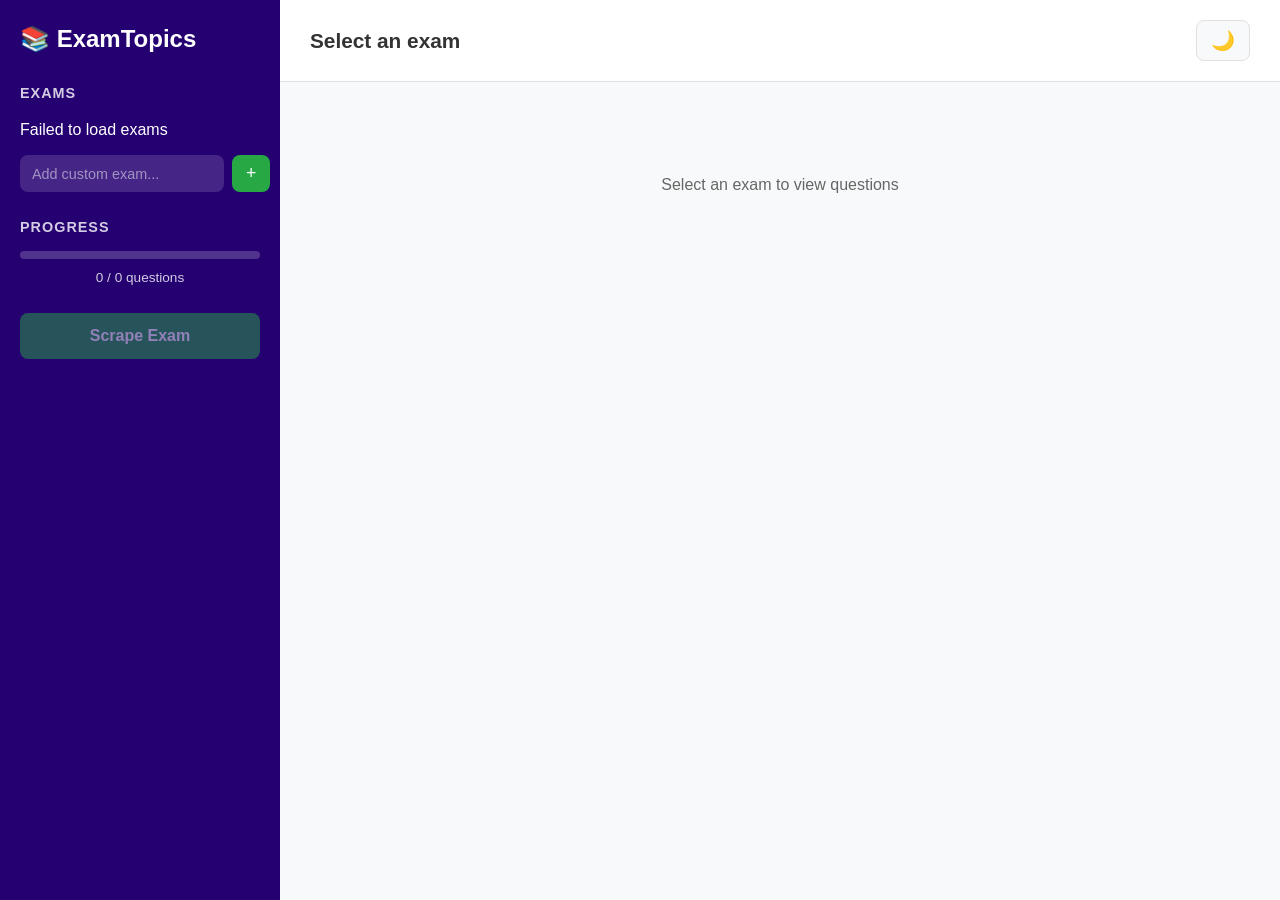
==== static/index.html @ 46f405cf "fixed frontend and added docker compose and actions" ====
<!DOCTYPE html>
<html lang="en">
<head>
    <meta charset="UTF-8">
    <meta name="viewport" content="width=device-width, initial-scale=1.0">
    <title>ExamTopics Viewer</title>
    <link rel="stylesheet" href="/static/css/styles.css">
</head>
<body>
    <div class="app-container">
        <aside class="sidebar">
            <div class="logo">
                <h1>📚 ExamTopics</h1>
            </div>
            
            <div class="exam-list">
                <h2>Exams</h2>
                <div id="exams-container">
                    <p class="loading">Loading exams...</p>
                </div>
                <div class="add-exam">
                    <input type="text" id="new-exam-input" placeholder="Add custom exam...">
                    <button id="add-exam-btn">+</button>
                </div>
            </div>
            
            <div class="progress-section">
                <h2>Progress</h2>
                <div class="progress-bar">
                    <div id="progress-fill" class="progress-fill"></div>
                </div>
                <p id="progress-text">0 / 0 questions</p>
            </div>
            
            <div id="scrape-progress" class="scrape-progress hidden">
                <h2>Scraping</h2>
                <div class="progress-bar">
                    <div id="scrape-progress-fill" class="progress-fill"></div>
                </div>
                <p id="scrape-progress-text">0%</p>
            </div>
            
            <button id="scrape-btn" class="scrape-btn" disabled>Scrape Exam</button>
        </aside>
        
        <main class="main-content">
            <header class="header">
                <div class="header-left">
                    <h2 id="current-exam">Select an exam</h2>
                </div>
                <div class="header-right">
                    <button id="theme-toggle" class="theme-btn">🌙</button>
                </div>
            </header>
            
            <div class="content-area">
                <div id="questions-list" class="questions-list">
                    <div class="empty-state">
                        <p>Select an exam to view questions</p>
                    </div>
                </div>
                
                <div id="question-detail" class="question-detail hidden">
                    <div class="question-header">
                        <h3 id="question-title">Question Title</h3>
                        <button id="back-btn" class="back-btn">← Back</button>
                    </div>
                    
                    <div class="question-nav">
                        <button id="prev-btn" class="nav-btn">← Previous</button>
                        <span id="question-counter">1 / 10</span>
                        <button id="next-btn" class="nav-btn">Next →</button>
                    </div>
                    
                    <div class="mcq-container">
                        <p id="question-text" class="question-text"></p>
                        
                        <div id="options-container" class="options-container">
                        </div>
                        
                        <div id="answer-reveal" class="answer-reveal hidden">
                            <p>Correct Answer: <strong id="correct-answer"></strong></p>
                        </div>
                    </div>
                    
                    <div id="explanation" class="explanation hidden">
                        <h4>Explanation</h4>
                        <p id="explanation-text"></p>
                    </div>
                    
                    <div id="discussions" class="discussions hidden">
                        <h4>Discussions</h4>
                        <div id="discussions-list"></div>
                    </div>
                </div>
            </div>
        </main>
    </div>
    
    <script>
const API_BASE = '/api';

async function getExams() {
    const response = await fetch(API_BASE + '/exams');
    if (!response.ok) throw new Error('Failed to fetch exams');
    return response.json();
}

async function getExamQuestions(exam) {
    const response = await fetch(API_BASE + '/exams/' + exam + '/questions');
    if (!response.ok) throw new Error('Failed to fetch questions');
    return response.json();
}

async function getQuestionDetail(questionId) {
    const response = await fetch(API_BASE + '/questions/' + questionId);
    if (!response.ok) throw new Error('Failed to fetch question detail');
    return response.json();
}

async function startScraping(exam) {
    const response = await fetch(API_BASE + '/exams/' + exam + '/scrape', {
        method: 'POST'
    });
    if (!response.ok) throw new Error('Failed to start scraping');
    return response.json();
}

async function getJobStatus(jobId) {
    const response = await fetch(API_BASE + '/jobs/' + jobId);
    if (!response.ok) throw new Error('Failed to get job status');
    return response.json();
}

let currentExam = null;
let currentQuestions = [];
let currentQuestionIndex = 0;

document.addEventListener('DOMContentLoaded', function() {
    initTheme();
    loadExams();
    setupEventListeners();
});

function initTheme() {
    const theme = localStorage.getItem('theme') || 'light';
    document.documentElement.setAttribute('data-theme', theme);
    updateThemeButton(theme);
}

function setupEventListeners() {
    document.getElementById('theme-toggle').addEventListener('click', toggleTheme);
    document.getElementById('scrape-btn').addEventListener('click', handleScrape);
    document.getElementById('back-btn').addEventListener('click', showQuestionsList);
    document.getElementById('prev-btn').addEventListener('click', prevQuestion);
    document.getElementById('next-btn').addEventListener('click', nextQuestion);
    document.getElementById('add-exam-btn').addEventListener('click', addCustomExam);
    document.getElementById('new-exam-input').addEventListener('keypress', function(e) {
        if (e.key === 'Enter') addCustomExam();
    });
}

function toggleTheme() {
    const current = document.documentElement.getAttribute('data-theme');
    const newTheme = current === 'dark' ? 'light' : 'dark';
    document.documentElement.setAttribute('data-theme', newTheme);
    localStorage.setItem('theme', newTheme);
    updateThemeButton(newTheme);
}

function updateThemeButton(theme) {
    document.getElementById('theme-toggle').textContent = theme === 'dark' ? '☀️' : '🌙';
}

async function loadExams() {
    try {
        const data = await getExams();
        renderExams(data.exams);
    } catch (error) {
        console.error('Failed to load exams:', error);
        document.getElementById('exams-container').innerHTML = 
            '<p class="error">Failed to load exams</p>';
    }
}

function renderExams(exams) {
    const container = document.getElementById('exams-container');
    container.innerHTML = exams.map(function(exam) {
        return '<div class="exam-item" data-exam="' + exam + '"><span>' + exam + '</span></div>';
    }).join('');
    
    container.querySelectorAll('.exam-item').forEach(function(item) {
        item.addEventListener('click', function() {
            selectExam(item.dataset.exam);
        });
    });
}

async function addCustomExam() {
    const input = document.getElementById('new-exam-input');
    const examName = input.value.trim().toLowerCase();
    
    if (!examName) return;
    
    try {
        const response = await fetch(API_BASE + '/exams/add', {
            method: 'POST',
            headers: { 'Content-Type': 'application/json' },
            body: JSON.stringify(examName)
        });
        
        if (response.ok) {
            input.value = '';
            await loadExams();
            selectExam(examName);
        } else {
            alert('Failed to add exam');
        }
    } catch (error) {
        console.error('Failed to add exam:', error);
        alert('Failed to add exam');
    }
}

async function selectExam(exam) {
    currentExam = exam;
    
    document.querySelectorAll('.exam-item').forEach(function(item) {
        item.classList.toggle('active', item.dataset.exam === exam);
    });
    
    document.getElementById('current-exam').textContent = exam.toUpperCase();
    document.getElementById('scrape-btn').disabled = false;
    
    try {
        const data = await getExamQuestions(exam);
        currentQuestions = data.questions;
        renderQuestions(data.questions, data.total_questions);
    } catch (error) {
        console.error('Failed to load questions:', error);
    }
}

function renderQuestions(questions, total) {
    const progressFill = document.getElementById('progress-fill');
    const progressText = document.getElementById('progress-text');
    
    progressFill.style.width = '100%';
    progressText.textContent = questions.length + ' / ' + total + ' questions';
    
    const listContainer = document.getElementById('questions-list');
    
    if (questions.length === 0) {
        listContainer.innerHTML = '<div class="empty-state"><p>No questions found. Try scraping the exam.</p></div>';
        return;
    }
    
    listContainer.innerHTML = questions.map(function(q) {
        return '<div class="question-card" data-id="' + q.id + '"><h3>' + q.title + '</h3><p class="meta">Topic ' + q.topic + ' - Question ' + q.number + '</p></div>';
    }).join('');
    
    listContainer.querySelectorAll('.question-card').forEach(function(card) {
        card.addEventListener('click', function() {
            loadQuestionDetail(parseInt(card.dataset.id));
        });
    });
    
    showQuestionsList();
}

async function loadQuestionDetail(questionId) {
    const detailView = document.getElementById('question-detail');
    const listView = document.getElementById('questions-list');
    
    currentQuestionIndex = currentQuestions.findIndex(function(q) { return q.id === questionId; });
    
    listView.classList.add('hidden');
    detailView.classList.remove('hidden');
    
    document.getElementById('question-title').textContent = 'Question #' + questionId;
    updateNavButtons();
    
    try {
        const data = await getQuestionDetail(questionId);
        renderQuestionContent(data);
    } catch (error) {
        console.error('Failed to load question:', error);
        document.getElementById('question-text').textContent = 'Failed to load question content';
    }
}

function renderQuestionContent(data) {
    document.getElementById('question-title').textContent = data.content.question.substring(0, 100) + '...';
    document.getElementById('question-text').textContent = data.content.question;
    
    const optionsContainer = document.getElementById('options-container');
    optionsContainer.innerHTML = data.content.options.map(function(opt) {
        return '<div class="option" data-letter="' + opt.letter + '"><span class="letter">' + opt.letter + '</span><span class="text">' + opt.text + '</span></div>';
    }).join('');
    
    optionsContainer.querySelectorAll('.option').forEach(function(opt) {
        opt.addEventListener('click', function() {
            selectOption(opt, data.content.correct_answer);
        });
    });
    
    if (data.content.correct_answer) {
        document.getElementById('answer-reveal').classList.remove('hidden');
        document.getElementById('correct-answer').textContent = data.content.correct_answer;
    }
    
    if (data.content.explanation) {
        document.getElementById('explanation').classList.remove('hidden');
        document.getElementById('explanation-text').textContent = data.content.explanation;
    }
    
    if (data.content.discussions && data.content.discussions.length > 0) {
        document.getElementById('discussions').classList.remove('hidden');
        const discussionsList = document.getElementById('discussions-list');
        discussionsList.innerHTML = data.content.discussions.map(function(d) {
            return '<div class="discussion-item"><p class="user">' + d.user + '</p><p class="comment">' + d.comment + '</p><p class="votes">+' + d.votes + '</p></div>';
        }).join('');
    }
}

function selectOption(optionEl, correctAnswer) {
    document.querySelectorAll('.option').forEach(function(opt) {
        opt.classList.remove('selected');
    });
    
    optionEl.classList.add('selected');
    
    const selectedLetter = optionEl.dataset.letter;
    
    if (correctAnswer) {
        document.querySelectorAll('.option').forEach(function(opt) {
            if (opt.dataset.letter === correctAnswer) {
                opt.classList.add('correct');
            } else if (opt === optionEl && opt.dataset.letter !== correctAnswer) {
                opt.classList.add('incorrect');
            }
        });
        
        document.getElementById('answer-reveal').classList.remove('hidden');
        document.getElementById('correct-answer').textContent = correctAnswer;
    }
}

function showQuestionsList() {
    document.getElementById('question-detail').classList.add('hidden');
    document.getElementById('questions-list').classList.remove('hidden');
}

async function handleScrape() {
    if (!currentExam) return;
    
    const btn = document.getElementById('scrape-btn');
    const scrapeProgress = document.getElementById('scrape-progress');
    const scrapeProgressFill = document.getElementById('scrape-progress-fill');
    const scrapeProgressText = document.getElementById('scrape-progress-text');
    
    btn.disabled = true;
    btn.textContent = 'Scraping...';
    scrapeProgress.classList.remove('hidden');
    scrapeProgressFill.style.width = '10%';
    scrapeProgressText.textContent = 'Fetching questions...';
    
    try {
        const result = await startScraping(currentExam);
        console.log('Scraping started:', result);
        
        const pollInterval = setInterval(async function() {
            try {
                const status = await getJobStatus(result.job_id);
                console.log('Job status:', status);
                
                if (status.status === 'running') {
                    scrapeProgressFill.style.width = '50%';
                    scrapeProgressText.textContent = 'Scraping in progress...';
                } else if (status.status === 'completed') {
                    clearInterval(pollInterval);
                    scrapeProgressFill.style.width = '100%';
                    scrapeProgressText.textContent = 'Completed!';
                    setTimeout(function() {
                        btn.disabled = false;
                        btn.textContent = 'Scrape Exam';
                        scrapeProgress.classList.add('hidden');
                        scrapeProgressFill.style.width = '0%';
                    }, 1500);
                    selectExam(currentExam);
                } else if (status.status === 'failed') {
                    clearInterval(pollInterval);
                    btn.disabled = false;
                    btn.textContent = 'Scrape Exam';
                    scrapeProgress.classList.add('hidden');
                    alert('Scraping failed: ' + status.error);
                }
            } catch(e) {
                console.error(e);
            }
        }, 2000);
        
    } catch (error) {
        console.error('Failed to start scraping:', error);
        btn.disabled = false;
        btn.textContent = 'Scrape Exam';
        scrapeProgress.classList.add('hidden');
    }
}

function updateNavButtons() {
    var prevBtn = document.getElementById('prev-btn');
    var nextBtn = document.getElementById('next-btn');
    var counter = document.getElementById('question-counter');
    var total = currentQuestions.length;
    var current = currentQuestionIndex + 1;
    
    counter.textContent = current + ' / ' + total;
    prevBtn.disabled = currentQuestionIndex <= 0;
    nextBtn.disabled = currentQuestionIndex >= total - 1;
}

function prevQuestion() {
    if (currentQuestionIndex > 0) {
        currentQuestionIndex--;
        var question = currentQuestions[currentQuestionIndex];
        loadQuestionDetail(question.id);
    }
}

function nextQuestion() {
    if (currentQuestionIndex < currentQuestions.length - 1) {
        currentQuestionIndex++;
        var question = currentQuestions[currentQuestionIndex];
        loadQuestionDetail(question.id);
    }
}
    </script>
</body>
</html>
---- static/css/styles.css ----
:root {
    --bg-primary: #f8f9fa;
    --bg-secondary: #ffffff;
    --sidebar-bg: #240071;
    --text-primary: #333333;
    --text-secondary: #666666;
    --text-light: #ffffff;
    --accent-color: #240071;
    --accent-hover: #3a1a99;
    --border-color: #e0e0e0;
    --success-color: #28a745;
    --error-color: #dc3545;
    --shadow: 0 2px 8px rgba(0, 0, 0, 0.1);
    --radius: 8px;
}

[data-theme="dark"] {
    --bg-primary: #1a1a2e;
    --bg-secondary: #16213e;
    --sidebar-bg: #0f0f23;
    --text-primary: #e0e0e0;
    --text-secondary: #a0a0a0;
    --border-color: #2a2a4a;
    --shadow: 0 2px 8px rgba(0, 0, 0, 0.3);
}

* {
    margin: 0;
    padding: 0;
    box-sizing: border-box;
}

body {
    font-family: -apple-system, BlinkMacSystemFont, 'Segoe UI', Roboto, Oxygen, Ubuntu, sans-serif;
    background-color: var(--bg-primary);
    color: var(--text-primary);
    line-height: 1.6;
}

.app-container {
    display: flex;
    min-height: 100vh;
}

.sidebar {
    width: 280px;
    background-color: var(--sidebar-bg);
    color: var(--text-light);
    padding: 20px;
    display: flex;
    flex-direction: column;
    gap: 24px;
}

.logo h1 {
    font-size: 1.5rem;
    font-weight: 700;
}

.exam-list h2,
.progress-section h2 {
    font-size: 0.9rem;
    text-transform: uppercase;
    letter-spacing: 1px;
    opacity: 0.8;
    margin-bottom: 12px;
}

#exams-container {
    display: flex;
    flex-direction: column;
    gap: 8px;
    max-height: 300px;
    overflow-y: auto;
}

.add-exam {
    display: flex;
    gap: 8px;
    margin-top: 12px;
}

#new-exam-input {
    flex: 1;
    padding: 8px 12px;
    border: none;
    border-radius: var(--radius);
    background-color: rgba(255, 255, 255, 0.15);
    color: white;
    font-size: 0.9rem;
}

#new-exam-input::placeholder {
    color: rgba(255, 255, 255, 0.5);
}

#add-exam-btn {
    padding: 8px 14px;
    background-color: var(--success-color);
    border: none;
    border-radius: var(--radius);
    color: white;
    font-size: 1.1rem;
    cursor: pointer;
    transition: background-color 0.2s;
}

#add-exam-btn:hover {
    background-color: #218838;
}

.exam-item {
    padding: 10px 14px;
    background-color: rgba(255, 255, 255, 0.1);
    border-radius: var(--radius);
    cursor: pointer;
    transition: all 0.2s;
    display: flex;
    justify-content: space-between;
    align-items: center;
}

.exam-item:hover {
    background-color: rgba(255, 255, 255, 0.2);
}

.exam-item.active {
    background-color: var(--text-light);
    color: var(--sidebar-bg);
}

.exam-item .count {
    font-size: 0.8rem;
    opacity: 0.7;
}

.progress-bar {
    height: 8px;
    background-color: rgba(255, 255, 255, 0.2);
    border-radius: 4px;
    overflow: hidden;
}

.progress-fill {
    height: 100%;
    background-color: var(--success-color);
    width: 0%;
    transition: width 0.3s ease;
}

#progress-text {
    font-size: 0.85rem;
    opacity: 0.8;
    margin-top: 8px;
    text-align: center;
}

.scrape-progress {
    margin-top: 16px;
    padding: 12px;
    background-color: rgba(255, 255, 255, 0.1);
    border-radius: var(--radius);
}

.scrape-progress h2 {
    font-size: 0.9rem;
    text-transform: uppercase;
    letter-spacing: 1px;
    opacity: 0.8;
    margin-bottom: 12px;
}

#scrape-progress-text {
    font-size: 0.85rem;
    opacity: 0.8;
    margin-top: 8px;
    text-align: center;
}

.scrape-btn {
    padding: 14px;
    background-color: var(--success-color);
    color: white;
    border: none;
    border-radius: var(--radius);
    font-size: 1rem;
    font-weight: 600;
    cursor: pointer;
    transition: background-color 0.2s;
}

.scrape-btn:hover:not(:disabled) {
    background-color: #218838;
}

.scrape-btn:disabled {
    opacity: 0.5;
    cursor: not-allowed;
}

.main-content {
    flex: 1;
    display: flex;
    flex-direction: column;
    overflow: hidden;
}

.header {
    padding: 20px 30px;
    background-color: var(--bg-secondary);
    border-bottom: 1px solid var(--border-color);
    display: flex;
    justify-content: space-between;
    align-items: center;
}

.header h2 {
    font-size: 1.3rem;
}

.theme-btn {
    padding: 8px 14px;
    background-color: var(--bg-primary);
    border: 1px solid var(--border-color);
    border-radius: var(--radius);
    cursor: pointer;
    font-size: 1.2rem;
}

.content-area {
    flex: 1;
    padding: 30px;
    overflow-y: auto;
}

.questions-list {
    display: flex;
    flex-direction: column;
    gap: 12px;
}

.question-card {
    padding: 16px 20px;
    background-color: var(--bg-secondary);
    border: 1px solid var(--border-color);
    border-radius: var(--radius);
    cursor:: all 0 pointer;
    transition.2s;
    box-shadow: var(--shadow);
}

.question-card:hover {
    border-color: var(--accent-color);
    transform: translateY(-2px);
}

.question-card h3 {
    font-size: 1rem;
    margin-bottom: 8px;
}

.question-card .meta {
    font-size: 0.85rem;
    color: var(--text-secondary);
}

.empty-state {
    text-align: center;
    padding: 60px;
    color: var(--text-secondary);
}

.question-detail {
    max-width: 800px;
    margin: 0 auto;
}

.question-header {
    display: flex;
    justify-content: space-between;
    align-items: center;
    margin-bottom: 24px;
}

.back-btn {
    padding: 8px 16px;
    background-color: var(--bg-secondary);
    border: 1px solid var(--border-color);
    border-radius: var(--radius);
    cursor: pointer;
    color: var(--text-primary);
}

.question-nav {
    display: flex;
    justify-content: space-between;
    align-items: center;
    margin-bottom: 20px;
    padding: 12px 16px;
    background-color: var(--bg-secondary);
    border-radius: var(--radius);
    box-shadow: var(--shadow);
}

.nav-btn {
    padding: 10px 20px;
    background-color: var(--accent-color);
    color: white;
    border: none;
    border-radius: var(--radius);
    cursor: pointer;
    font-size: 0.95rem;
    transition: background-color 0.2s;
}

.nav-btn:hover:not(:disabled) {
    background-color: var(--accent-hover);
}

.nav-btn:disabled {
    opacity: 0.4;
    cursor: not-allowed;
}

#question-counter {
    font-weight: 600;
    color: var(--text-primary);
}

.mcq-container {
    background-color: var(--bg-secondary);
    padding: 24px;
    border-radius: var(--radius);
    box-shadow: var(--shadow);
    margin-bottom: 20px;
}

.question-text {
    font-size: 1.1rem;
    margin-bottom: 20px;
    line-height: 1.8;
}

.options-container {
    display: flex;
    flex-direction: column;
    gap: 12px;
}

.option {
    padding: 14px 18px;
    border: 2px solid var(--border-color);
    border-radius: var(--radius);
    cursor: pointer;
    transition: all 0.2s;
    display: flex;
    align-items: flex-start;
    gap: 12px;
}

.option:hover {
    border-color: var(--accent-color);
}

.option.selected {
    border-color: var(--accent-color);
    background-color: rgba(36, 0, 113, 0.05);
}

.option.correct {
    border-color: var(--success-color);
    background-color: rgba(40, 167, 69, 0.1);
}

.option.incorrect {
    border-color: var(--error-color);
    background-color: rgba(220, 53, 69, 0.1);
}

.option .letter {
    font-weight: 700;
    min-width: 24px;
    height: 24px;
    display: flex;
    align-items: center;
    justify-content: center;
    background-color: var(--bg-primary);
    border-radius: 50%;
    font-size: 0.9rem;
}

.answer-reveal {
    margin-top: 20px;
    padding: 16px;
    background-color: rgba(40, 167, 69, 0.1);
    border-radius: var(--radius);
    border-left: 4px solid var(--success-color);
}

.explanation {
    background-color: var(--bg-secondary);
    padding: 20px;
    border-radius: var(--radius);
    margin-bottom: 20px;
    box-shadow: var(--shadow);
}

.explanation h4 {
    color: var(--accent-color);
    margin-bottom: 12px;
}

.discussions {
    background-color: var(--bg-secondary);
    padding: 20px;
    border-radius: var(--radius);
    box-shadow: var(--shadow);
}

.discussions h4 {
    margin-bottom: 16px;
}

.discussion-item {
    padding: 14px;
    border-bottom: 1px solid var(--border-color);
}

.discussion-item:last-child {
    border-bottom: none;
}

.discussion-item .user {
    font-weight: 600;
    color: var(--accent-color);
    margin-bottom: 4px;
}

.discussion-item .comment {
    margin-bottom: 8px;
}

.discussion-item .votes {
    font-size: 0.85rem;
    color: var(--success-color);
}

.hidden {
    display: none !important;
}

.loading {
    text-align: center;
    padding: 20px;
    color: var(--text-secondary);
}

@media (max-width: 768px) {
    .app-container {
        flex-direction: column;
    }
    
    .sidebar {
        width: 100%;
        padding: 16px;
    }
    
    .content-area {
        padding: 16px;
    }
}
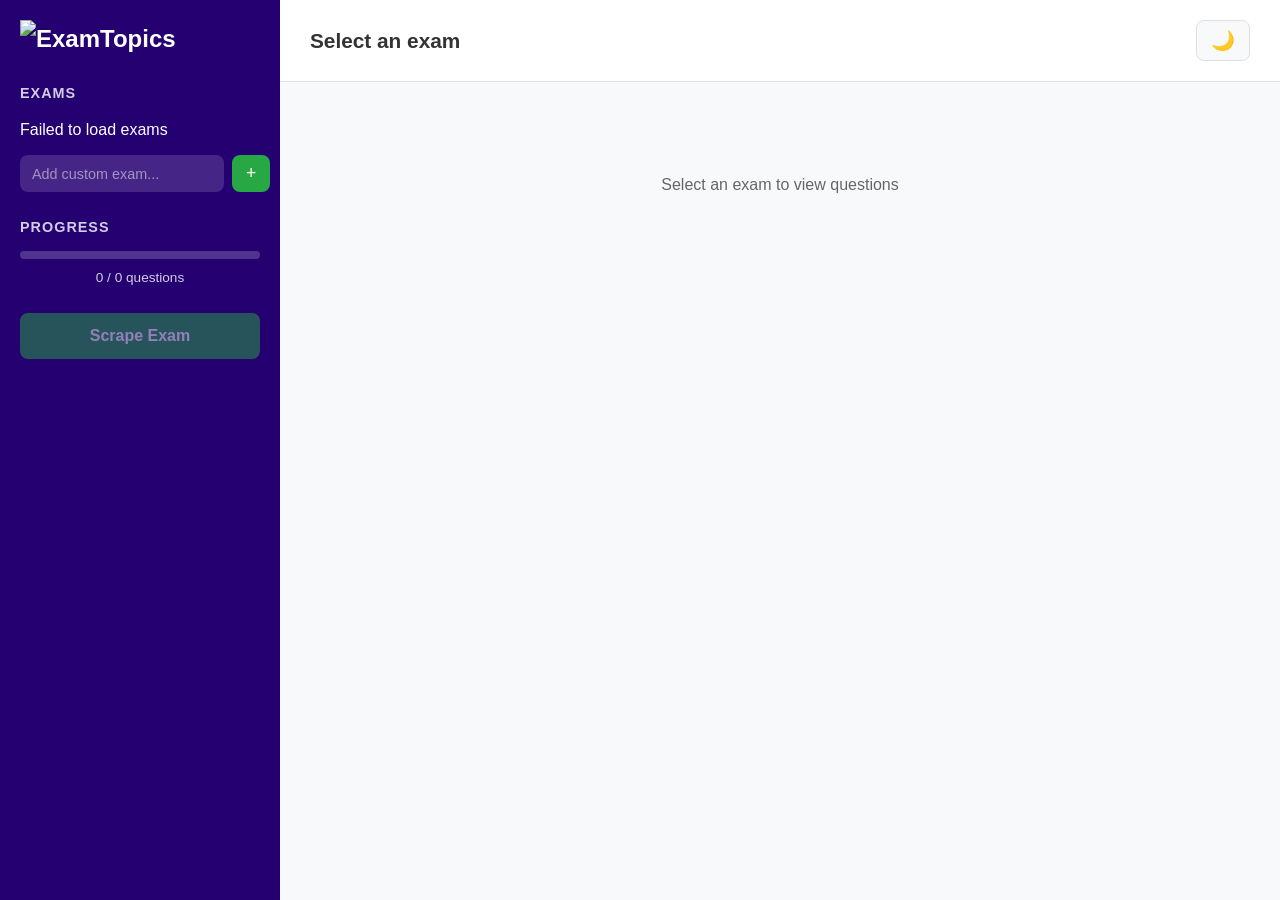
==== commit d4673180: "Replace text logo with ExamTopics image" ====
--- a/static/index.html
+++ b/static/index.html
@@ -10,7 +10,7 @@
     <div class="app-container">
         <aside class="sidebar">
             <div class="logo">
-                <h1>📚 ExamTopics</h1>
+                <h1><img src="https://www.examtopics.com/assets/images/et/ExamTopics-Logo-Smaller.png" alt="ExamTopics" height="40"></h1>
             </div>
             
             <div class="exam-list">
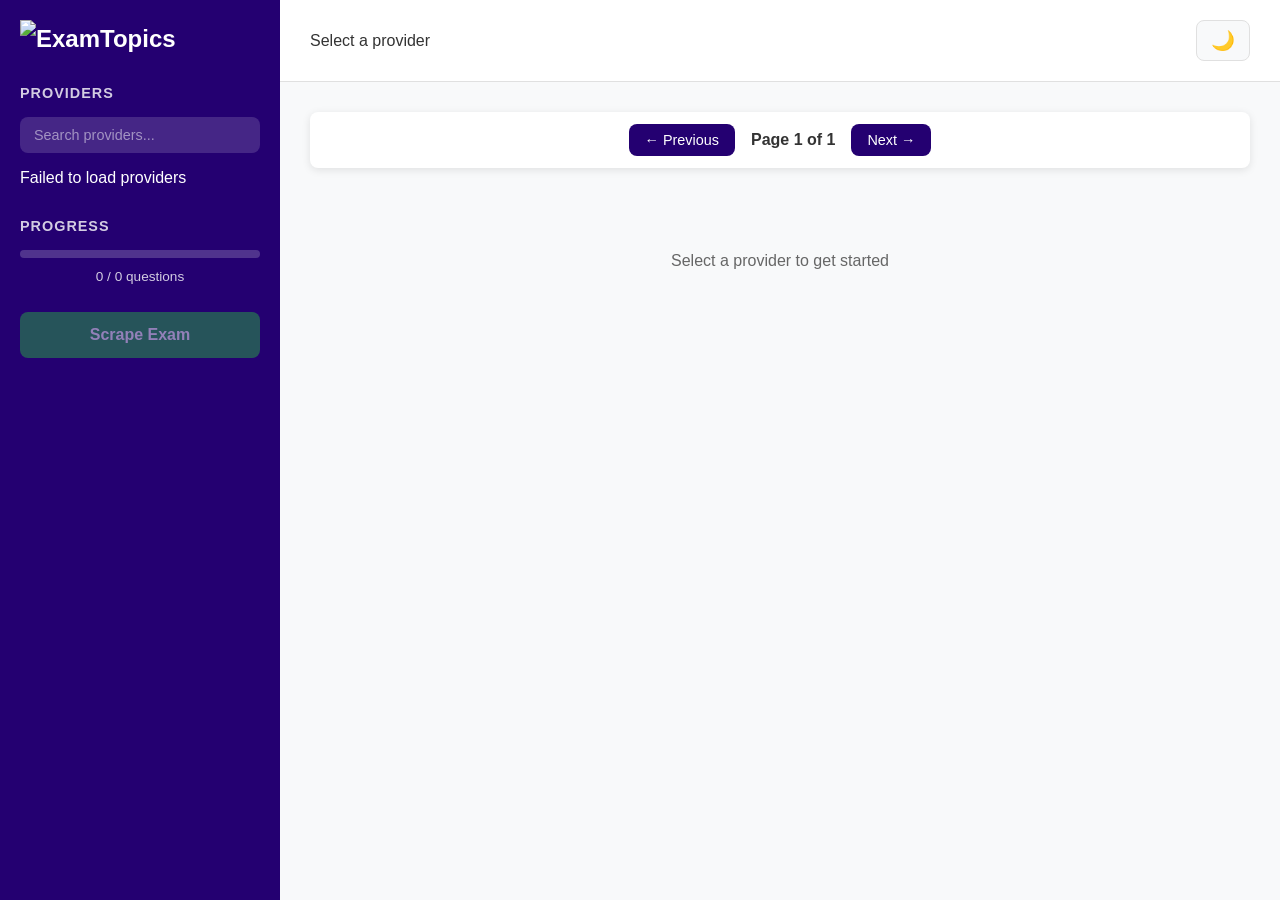
==== commit 0ee38073: "Frontend updates: provider selection flow, DB exams, scrape button" ====
--- a/static/index.html
+++ b/static/index.html
@@ -13,14 +13,28 @@
                 <h1><img src="https://www.examtopics.com/assets/images/et/ExamTopics-Logo-Smaller.png" alt="ExamTopics" height="40"></h1>
             </div>
             
-            <div class="exam-list">
-                <h2>Exams</h2>
-                <div id="exams-container">
+            <div class="sidebar-section">
+                <div class="section-header">
+                    <h2>Providers</h2>
+                    <button id="back-to-providers" class="back-arrow hidden">←</button>
+                </div>
+                <input type="text" id="provider-search" class="search-input" placeholder="Search providers...">
+                <div id="providers-container" class="item-container">
+                    <p class="loading">Loading providers...</p>
+                </div>
+            </div>
+            
+            <div class="sidebar-section hidden" id="exams-section">
+                <div class="section-header">
+                    <h2 id="exams-header">Exams</h2>
+                    <button id="back-to-exams" class="back-arrow hidden">←</button>
+                </div>
+                <input type="text" id="exam-search" class="search-input" placeholder="Search exams...">
+                <select id="exam-dropdown" class="dropdown-select">
+                    <option value="">Jump to exam...</option>
+                </select>
+                <div id="exams-container" class="item-container">
                     <p class="loading">Loading exams...</p>
-                </div>
-                <div class="add-exam">
-                    <input type="text" id="new-exam-input" placeholder="Add custom exam...">
-                    <button id="add-exam-btn">+</button>
                 </div>
             </div>
             
@@ -46,17 +60,30 @@
         <main class="main-content">
             <header class="header">
                 <div class="header-left">
-                    <h2 id="current-exam">Select an exam</h2>
+                    <nav class="breadcrumb" id="breadcrumb">
+                        <span id="current-provider">Select a provider</span>
+                        <span id="separator-1" class="hidden"> → </span>
+                        <span id="current-exam" class="hidden"></span>
+                    </nav>
                 </div>
                 <div class="header-right">
+                    <select id="question-jump-dropdown" class="question-dropdown hidden">
+                        <option value="">Jump to question...</option>
+                    </select>
                     <button id="theme-toggle" class="theme-btn">🌙</button>
                 </div>
             </header>
             
             <div class="content-area">
+                <div class="pagination-controls" id="pagination-controls">
+                    <button id="prev-page-btn" class="page-btn">← Previous</button>
+                    <span id="page-counter">Page 1 of 1</span>
+                    <button id="next-page-btn" class="page-btn">Next →</button>
+                </div>
+                
                 <div id="questions-list" class="questions-list">
                     <div class="empty-state">
-                        <p>Select an exam to view questions</p>
+                        <p>Select a provider to get started</p>
                     </div>
                 </div>
                 
@@ -97,344 +124,6 @@
         </main>
     </div>
     
-    <script>
-const API_BASE = '/api';
-
-async function getExams() {
-    const response = await fetch(API_BASE + '/exams');
-    if (!response.ok) throw new Error('Failed to fetch exams');
-    return response.json();
-}
-
-async function getExamQuestions(exam) {
-    const response = await fetch(API_BASE + '/exams/' + exam + '/questions');
-    if (!response.ok) throw new Error('Failed to fetch questions');
-    return response.json();
-}
-
-async function getQuestionDetail(questionId) {
-    const response = await fetch(API_BASE + '/questions/' + questionId);
-    if (!response.ok) throw new Error('Failed to fetch question detail');
-    return response.json();
-}
-
-async function startScraping(exam) {
-    const response = await fetch(API_BASE + '/exams/' + exam + '/scrape', {
-        method: 'POST'
-    });
-    if (!response.ok) throw new Error('Failed to start scraping');
-    return response.json();
-}
-
-async function getJobStatus(jobId) {
-    const response = await fetch(API_BASE + '/jobs/' + jobId);
-    if (!response.ok) throw new Error('Failed to get job status');
-    return response.json();
-}
-
-let currentExam = null;
-let currentQuestions = [];
-let currentQuestionIndex = 0;
-
-document.addEventListener('DOMContentLoaded', function() {
-    initTheme();
-    loadExams();
-    setupEventListeners();
-});
-
-function initTheme() {
-    const theme = localStorage.getItem('theme') || 'light';
-    document.documentElement.setAttribute('data-theme', theme);
-    updateThemeButton(theme);
-}
-
-function setupEventListeners() {
-    document.getElementById('theme-toggle').addEventListener('click', toggleTheme);
-    document.getElementById('scrape-btn').addEventListener('click', handleScrape);
-    document.getElementById('back-btn').addEventListener('click', showQuestionsList);
-    document.getElementById('prev-btn').addEventListener('click', prevQuestion);
-    document.getElementById('next-btn').addEventListener('click', nextQuestion);
-    document.getElementById('add-exam-btn').addEventListener('click', addCustomExam);
-    document.getElementById('new-exam-input').addEventListener('keypress', function(e) {
-        if (e.key === 'Enter') addCustomExam();
-    });
-}
-
-function toggleTheme() {
-    const current = document.documentElement.getAttribute('data-theme');
-    const newTheme = current === 'dark' ? 'light' : 'dark';
-    document.documentElement.setAttribute('data-theme', newTheme);
-    localStorage.setItem('theme', newTheme);
-    updateThemeButton(newTheme);
-}
-
-function updateThemeButton(theme) {
-    document.getElementById('theme-toggle').textContent = theme === 'dark' ? '☀️' : '🌙';
-}
-
-async function loadExams() {
-    try {
-        const data = await getExams();
-        renderExams(data.exams);
-    } catch (error) {
-        console.error('Failed to load exams:', error);
-        document.getElementById('exams-container').innerHTML = 
-            '<p class="error">Failed to load exams</p>';
-    }
-}
-
-function renderExams(exams) {
-    const container = document.getElementById('exams-container');
-    container.innerHTML = exams.map(function(exam) {
-        return '<div class="exam-item" data-exam="' + exam + '"><span>' + exam + '</span></div>';
-    }).join('');
-    
-    container.querySelectorAll('.exam-item').forEach(function(item) {
-        item.addEventListener('click', function() {
-            selectExam(item.dataset.exam);
-        });
-    });
-}
-
-async function addCustomExam() {
-    const input = document.getElementById('new-exam-input');
-    const examName = input.value.trim().toLowerCase();
-    
-    if (!examName) return;
-    
-    try {
-        const response = await fetch(API_BASE + '/exams/add', {
-            method: 'POST',
-            headers: { 'Content-Type': 'application/json' },
-            body: JSON.stringify(examName)
-        });
-        
-        if (response.ok) {
-            input.value = '';
-            await loadExams();
-            selectExam(examName);
-        } else {
-            alert('Failed to add exam');
-        }
-    } catch (error) {
-        console.error('Failed to add exam:', error);
-        alert('Failed to add exam');
-    }
-}
-
-async function selectExam(exam) {
-    currentExam = exam;
-    
-    document.querySelectorAll('.exam-item').forEach(function(item) {
-        item.classList.toggle('active', item.dataset.exam === exam);
-    });
-    
-    document.getElementById('current-exam').textContent = exam.toUpperCase();
-    document.getElementById('scrape-btn').disabled = false;
-    
-    try {
-        const data = await getExamQuestions(exam);
-        currentQuestions = data.questions;
-        renderQuestions(data.questions, data.total_questions);
-    } catch (error) {
-        console.error('Failed to load questions:', error);
-    }
-}
-
-function renderQuestions(questions, total) {
-    const progressFill = document.getElementById('progress-fill');
-    const progressText = document.getElementById('progress-text');
-    
-    progressFill.style.width = '100%';
-    progressText.textContent = questions.length + ' / ' + total + ' questions';
-    
-    const listContainer = document.getElementById('questions-list');
-    
-    if (questions.length === 0) {
-        listContainer.innerHTML = '<div class="empty-state"><p>No questions found. Try scraping the exam.</p></div>';
-        return;
-    }
-    
-    listContainer.innerHTML = questions.map(function(q) {
-        return '<div class="question-card" data-id="' + q.id + '"><h3>' + q.title + '</h3><p class="meta">Topic ' + q.topic + ' - Question ' + q.number + '</p></div>';
-    }).join('');
-    
-    listContainer.querySelectorAll('.question-card').forEach(function(card) {
-        card.addEventListener('click', function() {
-            loadQuestionDetail(parseInt(card.dataset.id));
-        });
-    });
-    
-    showQuestionsList();
-}
-
-async function loadQuestionDetail(questionId) {
-    const detailView = document.getElementById('question-detail');
-    const listView = document.getElementById('questions-list');
-    
-    currentQuestionIndex = currentQuestions.findIndex(function(q) { return q.id === questionId; });
-    
-    listView.classList.add('hidden');
-    detailView.classList.remove('hidden');
-    
-    document.getElementById('question-title').textContent = 'Question #' + questionId;
-    updateNavButtons();
-    
-    try {
-        const data = await getQuestionDetail(questionId);
-        renderQuestionContent(data);
-    } catch (error) {
-        console.error('Failed to load question:', error);
-        document.getElementById('question-text').textContent = 'Failed to load question content';
-    }
-}
-
-function renderQuestionContent(data) {
-    document.getElementById('question-title').textContent = data.content.question.substring(0, 100) + '...';
-    document.getElementById('question-text').textContent = data.content.question;
-    
-    const optionsContainer = document.getElementById('options-container');
-    optionsContainer.innerHTML = data.content.options.map(function(opt) {
-        return '<div class="option" data-letter="' + opt.letter + '"><span class="letter">' + opt.letter + '</span><span class="text">' + opt.text + '</span></div>';
-    }).join('');
-    
-    optionsContainer.querySelectorAll('.option').forEach(function(opt) {
-        opt.addEventListener('click', function() {
-            selectOption(opt, data.content.correct_answer);
-        });
-    });
-    
-    if (data.content.correct_answer) {
-        document.getElementById('answer-reveal').classList.remove('hidden');
-        document.getElementById('correct-answer').textContent = data.content.correct_answer;
-    }
-    
-    if (data.content.explanation) {
-        document.getElementById('explanation').classList.remove('hidden');
-        document.getElementById('explanation-text').textContent = data.content.explanation;
-    }
-    
-    if (data.content.discussions && data.content.discussions.length > 0) {
-        document.getElementById('discussions').classList.remove('hidden');
-        const discussionsList = document.getElementById('discussions-list');
-        discussionsList.innerHTML = data.content.discussions.map(function(d) {
-            return '<div class="discussion-item"><p class="user">' + d.user + '</p><p class="comment">' + d.comment + '</p><p class="votes">+' + d.votes + '</p></div>';
-        }).join('');
-    }
-}
-
-function selectOption(optionEl, correctAnswer) {
-    document.querySelectorAll('.option').forEach(function(opt) {
-        opt.classList.remove('selected');
-    });
-    
-    optionEl.classList.add('selected');
-    
-    const selectedLetter = optionEl.dataset.letter;
-    
-    if (correctAnswer) {
-        document.querySelectorAll('.option').forEach(function(opt) {
-            if (opt.dataset.letter === correctAnswer) {
-                opt.classList.add('correct');
-            } else if (opt === optionEl && opt.dataset.letter !== correctAnswer) {
-                opt.classList.add('incorrect');
-            }
-        });
-        
-        document.getElementById('answer-reveal').classList.remove('hidden');
-        document.getElementById('correct-answer').textContent = correctAnswer;
-    }
-}
-
-function showQuestionsList() {
-    document.getElementById('question-detail').classList.add('hidden');
-    document.getElementById('questions-list').classList.remove('hidden');
-}
-
-async function handleScrape() {
-    if (!currentExam) return;
-    
-    const btn = document.getElementById('scrape-btn');
-    const scrapeProgress = document.getElementById('scrape-progress');
-    const scrapeProgressFill = document.getElementById('scrape-progress-fill');
-    const scrapeProgressText = document.getElementById('scrape-progress-text');
-    
-    btn.disabled = true;
-    btn.textContent = 'Scraping...';
-    scrapeProgress.classList.remove('hidden');
-    scrapeProgressFill.style.width = '10%';
-    scrapeProgressText.textContent = 'Fetching questions...';
-    
-    try {
-        const result = await startScraping(currentExam);
-        console.log('Scraping started:', result);
-        
-        const pollInterval = setInterval(async function() {
-            try {
-                const status = await getJobStatus(result.job_id);
-                console.log('Job status:', status);
-                
-                if (status.status === 'running') {
-                    scrapeProgressFill.style.width = '50%';
-                    scrapeProgressText.textContent = 'Scraping in progress...';
-                } else if (status.status === 'completed') {
-                    clearInterval(pollInterval);
-                    scrapeProgressFill.style.width = '100%';
-                    scrapeProgressText.textContent = 'Completed!';
-                    setTimeout(function() {
-                        btn.disabled = false;
-                        btn.textContent = 'Scrape Exam';
-                        scrapeProgress.classList.add('hidden');
-                        scrapeProgressFill.style.width = '0%';
-                    }, 1500);
-                    selectExam(currentExam);
-                } else if (status.status === 'failed') {
-                    clearInterval(pollInterval);
-                    btn.disabled = false;
-                    btn.textContent = 'Scrape Exam';
-                    scrapeProgress.classList.add('hidden');
-                    alert('Scraping failed: ' + status.error);
-                }
-            } catch(e) {
-                console.error(e);
-            }
-        }, 2000);
-        
-    } catch (error) {
-        console.error('Failed to start scraping:', error);
-        btn.disabled = false;
-        btn.textContent = 'Scrape Exam';
-        scrapeProgress.classList.add('hidden');
-    }
-}
-
-function updateNavButtons() {
-    var prevBtn = document.getElementById('prev-btn');
-    var nextBtn = document.getElementById('next-btn');
-    var counter = document.getElementById('question-counter');
-    var total = currentQuestions.length;
-    var current = currentQuestionIndex + 1;
-    
-    counter.textContent = current + ' / ' + total;
-    prevBtn.disabled = currentQuestionIndex <= 0;
-    nextBtn.disabled = currentQuestionIndex >= total - 1;
-}
-
-function prevQuestion() {
-    if (currentQuestionIndex > 0) {
-        currentQuestionIndex--;
-        var question = currentQuestions[currentQuestionIndex];
-        loadQuestionDetail(question.id);
-    }
-}
-
-function nextQuestion() {
-    if (currentQuestionIndex < currentQuestions.length - 1) {
-        currentQuestionIndex++;
-        var question = currentQuestions[currentQuestionIndex];
-        loadQuestionDetail(question.id);
-    }
-}
-    </script>
+    <script src="/static/js/app.js"></script>
 </body>
 </html>
--- a/static/css/styles.css
+++ b/static/css/styles.css
@@ -57,6 +57,110 @@
     font-weight: 700;
 }
 
+.sidebar-section {
+    display: flex;
+    flex-direction: column;
+    gap: 12px;
+}
+
+.section-header {
+    display: flex;
+    justify-content: space-between;
+    align-items: center;
+}
+
+.section-header h2 {
+    font-size: 0.9rem;
+    text-transform: uppercase;
+    letter-spacing: 1px;
+    opacity: 0.8;
+}
+
+.back-arrow {
+    background: none;
+    border: none;
+    color: white;
+    font-size: 1.2rem;
+    cursor: pointer;
+    padding: 4px 8px;
+    opacity: 0.8;
+    transition: opacity 0.2s;
+}
+
+.back-arrow:hover {
+    opacity: 1;
+}
+
+.search-input {
+    padding: 10px 14px;
+    border: none;
+    border-radius: var(--radius);
+    background-color: rgba(255, 255, 255, 0.15);
+    color: white;
+    font-size: 0.9rem;
+    width: 100%;
+}
+
+.search-input::placeholder {
+    color: rgba(255, 255, 255, 0.5);
+}
+
+.dropdown-select {
+    padding: 10px 14px;
+    border: none;
+    border-radius: var(--radius);
+    background-color: rgba(255, 255, 255, 0.15);
+    color: white;
+    font-size: 0.9rem;
+    width: 100%;
+    cursor: pointer;
+}
+
+.dropdown-select option {
+    background-color: var(--sidebar-bg);
+    color: white;
+}
+
+.item-container {
+    display: flex;
+    flex-direction: column;
+    gap: 8px;
+    max-height: 250px;
+    overflow-y: auto;
+}
+
+.provider-item, .exam-item {
+    padding: 10px 14px;
+    background-color: rgba(255, 255, 255, 0.1);
+    border-radius: var(--radius);
+    cursor: pointer;
+    transition: all 0.2s;
+    display: flex;
+    justify-content: space-between;
+    align-items: center;
+}
+
+.provider-item:hover, .exam-item:hover {
+    background-color: rgba(255, 255, 255, 0.2);
+}
+
+.provider-item.active, .exam-item.active {
+    background-color: var(--text-light);
+    color: var(--sidebar-bg);
+}
+
+.provider-item .count, .exam-item .count {
+    font-size: 0.8rem;
+    opacity: 0.7;
+}
+
+.exam-item .desc {
+    font-size: 0.75rem;
+    opacity: 0.7;
+    display: block;
+    margin-top: 2px;
+}
+
 .exam-list h2,
 .progress-section h2 {
     font-size: 0.9rem;
@@ -262,6 +366,77 @@
 .question-card .meta {
     font-size: 0.85rem;
     color: var(--text-secondary);
+}
+
+.pagination-controls {
+    display: flex;
+    justify-content: center;
+    align-items: center;
+    gap: 16px;
+    margin-bottom: 20px;
+    padding: 12px;
+    background-color: var(--bg-secondary);
+    border-radius: var(--radius);
+    box-shadow: var(--shadow);
+}
+
+.page-btn {
+    padding: 8px 16px;
+    background-color: var(--accent-color);
+    color: white;
+    border: none;
+    border-radius: var(--radius);
+    cursor: pointer;
+    font-size: 0.9rem;
+    transition: background-color 0.2s;
+}
+
+.page-btn:hover:not(:disabled) {
+    background-color: var(--accent-hover);
+}
+
+.page-btn:disabled {
+    opacity: 0.4;
+    cursor: not-allowed;
+}
+
+#page-counter {
+    font-weight: 600;
+    color: var(--text-primary);
+}
+
+.question-dropdown {
+    padding: 8px 12px;
+    border: 1px solid var(--border-color);
+    border-radius: var(--radius);
+    background-color: var(--bg-secondary);
+    color: var(--text-primary);
+    font-size: 0.9rem;
+    cursor: pointer;
+    max-width: 200px;
+}
+
+.question-dropdown option {
+    background-color: var(--bg-secondary);
+    color: var(--text-primary);
+}
+
+.breadcrumb {
+    display: flex;
+    align-items: center;
+    gap: 8px;
+    font-size: 1rem;
+}
+
+#current-exam {
+    color: var(--accent-color);
+    font-weight: 600;
+}
+
+.header-right {
+    display: flex;
+    align-items: center;
+    gap: 12px;
 }
 
 .empty-state {
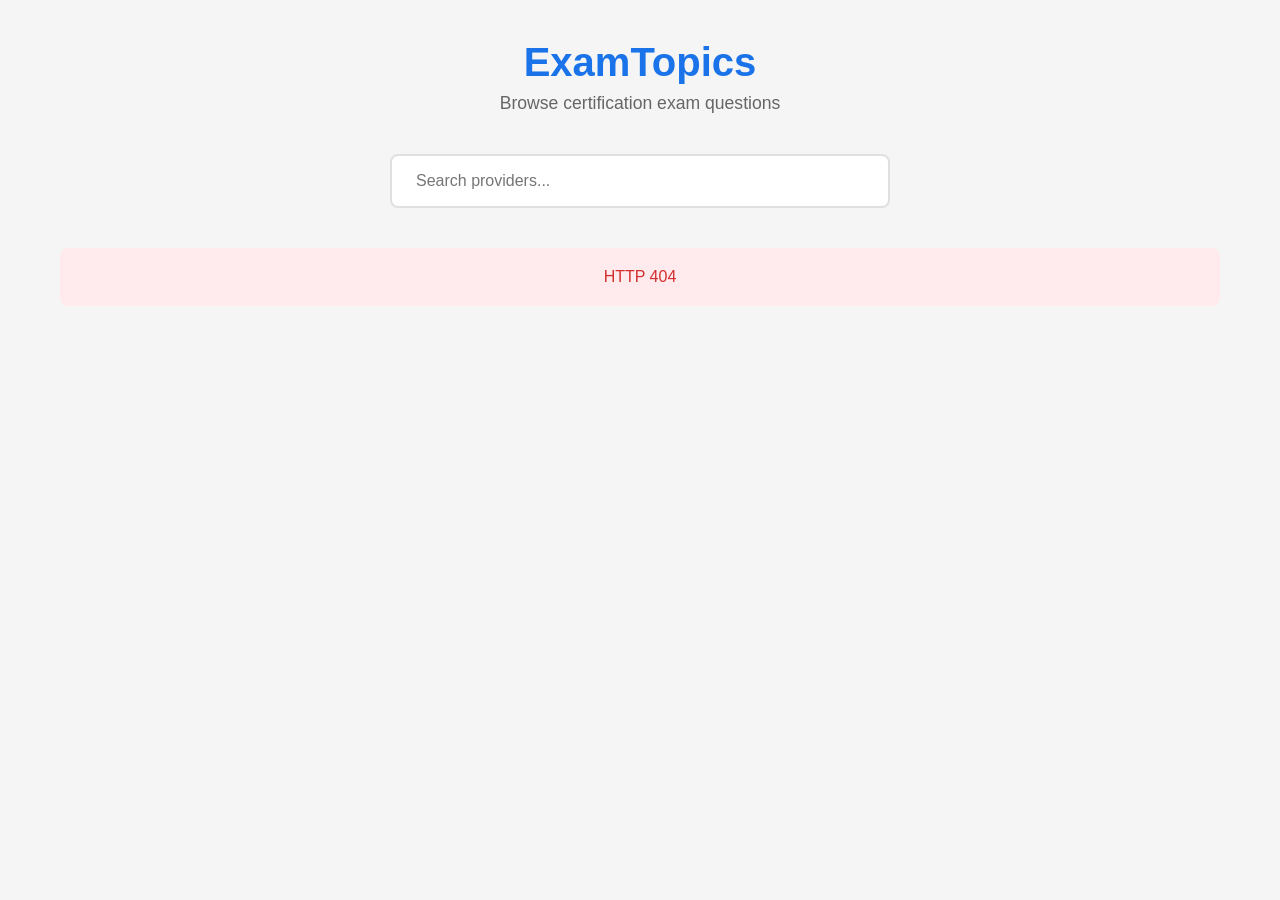
==== commit 706d0653: "Complete new frontend with providers, exams, and questions pages" ====
--- a/static/index.html
+++ b/static/index.html
@@ -3,127 +3,27 @@
 <head>
     <meta charset="UTF-8">
     <meta name="viewport" content="width=device-width, initial-scale=1.0">
-    <title>ExamTopics Viewer</title>
+    <title>ExamTopics - Certification Exam Questions</title>
     <link rel="stylesheet" href="/static/css/styles.css">
 </head>
 <body>
-    <div class="app-container">
-        <aside class="sidebar">
-            <div class="logo">
-                <h1><img src="https://www.examtopics.com/assets/images/et/ExamTopics-Logo-Smaller.png" alt="ExamTopics" height="40"></h1>
-            </div>
-            
-            <div class="sidebar-section">
-                <div class="section-header">
-                    <h2>Providers</h2>
-                    <button id="back-to-providers" class="back-arrow hidden">←</button>
-                </div>
-                <input type="text" id="provider-search" class="search-input" placeholder="Search providers...">
-                <div id="providers-container" class="item-container">
-                    <p class="loading">Loading providers...</p>
-                </div>
-            </div>
-            
-            <div class="sidebar-section hidden" id="exams-section">
-                <div class="section-header">
-                    <h2 id="exams-header">Exams</h2>
-                    <button id="back-to-exams" class="back-arrow hidden">←</button>
-                </div>
-                <input type="text" id="exam-search" class="search-input" placeholder="Search exams...">
-                <select id="exam-dropdown" class="dropdown-select">
-                    <option value="">Jump to exam...</option>
-                </select>
-                <div id="exams-container" class="item-container">
-                    <p class="loading">Loading exams...</p>
-                </div>
-            </div>
-            
-            <div class="progress-section">
-                <h2>Progress</h2>
-                <div class="progress-bar">
-                    <div id="progress-fill" class="progress-fill"></div>
-                </div>
-                <p id="progress-text">0 / 0 questions</p>
-            </div>
-            
-            <div id="scrape-progress" class="scrape-progress hidden">
-                <h2>Scraping</h2>
-                <div class="progress-bar">
-                    <div id="scrape-progress-fill" class="progress-fill"></div>
-                </div>
-                <p id="scrape-progress-text">0%</p>
-            </div>
-            
-            <button id="scrape-btn" class="scrape-btn" disabled>Scrape Exam</button>
-        </aside>
+    <div class="container">
+        <header>
+            <h1>ExamTopics</h1>
+            <p>Browse certification exam questions</p>
+        </header>
+
+        <div class="search-container">
+            <input type="text" id="searchInput" placeholder="Search providers..." class="search-input">
+        </div>
+
+        <div id="loading" class="loading">Loading providers...</div>
         
-        <main class="main-content">
-            <header class="header">
-                <div class="header-left">
-                    <nav class="breadcrumb" id="breadcrumb">
-                        <span id="current-provider">Select a provider</span>
-                        <span id="separator-1" class="hidden"> → </span>
-                        <span id="current-exam" class="hidden"></span>
-                    </nav>
-                </div>
-                <div class="header-right">
-                    <select id="question-jump-dropdown" class="question-dropdown hidden">
-                        <option value="">Jump to question...</option>
-                    </select>
-                    <button id="theme-toggle" class="theme-btn">🌙</button>
-                </div>
-            </header>
-            
-            <div class="content-area">
-                <div class="pagination-controls" id="pagination-controls">
-                    <button id="prev-page-btn" class="page-btn">← Previous</button>
-                    <span id="page-counter">Page 1 of 1</span>
-                    <button id="next-page-btn" class="page-btn">Next →</button>
-                </div>
-                
-                <div id="questions-list" class="questions-list">
-                    <div class="empty-state">
-                        <p>Select a provider to get started</p>
-                    </div>
-                </div>
-                
-                <div id="question-detail" class="question-detail hidden">
-                    <div class="question-header">
-                        <h3 id="question-title">Question Title</h3>
-                        <button id="back-btn" class="back-btn">← Back</button>
-                    </div>
-                    
-                    <div class="question-nav">
-                        <button id="prev-btn" class="nav-btn">← Previous</button>
-                        <span id="question-counter">1 / 10</span>
-                        <button id="next-btn" class="nav-btn">Next →</button>
-                    </div>
-                    
-                    <div class="mcq-container">
-                        <p id="question-text" class="question-text"></p>
-                        
-                        <div id="options-container" class="options-container">
-                        </div>
-                        
-                        <div id="answer-reveal" class="answer-reveal hidden">
-                            <p>Correct Answer: <strong id="correct-answer"></strong></p>
-                        </div>
-                    </div>
-                    
-                    <div id="explanation" class="explanation hidden">
-                        <h4>Explanation</h4>
-                        <p id="explanation-text"></p>
-                    </div>
-                    
-                    <div id="discussions" class="discussions hidden">
-                        <h4>Discussions</h4>
-                        <div id="discussions-list"></div>
-                    </div>
-                </div>
-            </div>
-        </main>
+        <div id="error" class="error hidden"></div>
+
+        <div id="providersList" class="providers-grid"></div>
     </div>
-    
+
     <script src="/static/js/app.js"></script>
 </body>
-</html>+</html>
--- a/static/css/styles.css
+++ b/static/css/styles.css
@@ -1,29 +1,3 @@
-:root {
-    --bg-primary: #f8f9fa;
-    --bg-secondary: #ffffff;
-    --sidebar-bg: #240071;
-    --text-primary: #333333;
-    --text-secondary: #666666;
-    --text-light: #ffffff;
-    --accent-color: #240071;
-    --accent-hover: #3a1a99;
-    --border-color: #e0e0e0;
-    --success-color: #28a745;
-    --error-color: #dc3545;
-    --shadow: 0 2px 8px rgba(0, 0, 0, 0.1);
-    --radius: 8px;
-}
-
-[data-theme="dark"] {
-    --bg-primary: #1a1a2e;
-    --bg-secondary: #16213e;
-    --sidebar-bg: #0f0f23;
-    --text-primary: #e0e0e0;
-    --text-secondary: #a0a0a0;
-    --border-color: #2a2a4a;
-    --shadow: 0 2px 8px rgba(0, 0, 0, 0.3);
-}
-
 * {
     margin: 0;
     padding: 0;
@@ -32,615 +6,379 @@
 
 body {
     font-family: -apple-system, BlinkMacSystemFont, 'Segoe UI', Roboto, Oxygen, Ubuntu, sans-serif;
-    background-color: var(--bg-primary);
-    color: var(--text-primary);
-    line-height: 1.6;
-}
-
-.app-container {
-    display: flex;
+    background: #f5f5f5;
+    color: #333;
     min-height: 100vh;
 }
 
-.sidebar {
-    width: 280px;
-    background-color: var(--sidebar-bg);
-    color: var(--text-light);
+.container {
+    max-width: 1200px;
+    margin: 0 auto;
+    padding: 40px 20px;
+}
+
+header {
+    text-align: center;
+    margin-bottom: 40px;
+}
+
+header h1 {
+    font-size: 2.5rem;
+    color: #1a73e8;
+    margin-bottom: 8px;
+}
+
+header p {
+    color: #666;
+    font-size: 1.1rem;
+}
+
+.search-container {
+    max-width: 500px;
+    margin: 0 auto 40px;
+}
+
+.search-input {
+    width: 100%;
+    padding: 16px 24px;
+    font-size: 16px;
+    border: 2px solid #e0e0e0;
+    border-radius: 8px;
+    outline: none;
+    transition: border-color 0.2s;
+}
+
+.search-input:focus {
+    border-color: #1a73e8;
+}
+
+.loading {
+    text-align: center;
+    color: #666;
+    padding: 40px;
+}
+
+.error {
+    text-align: center;
+    color: #d32f2f;
     padding: 20px;
-    display: flex;
-    flex-direction: column;
-    gap: 24px;
-}
-
-.logo h1 {
-    font-size: 1.5rem;
-    font-weight: 700;
-}
-
-.sidebar-section {
+    background: #ffebee;
+    border-radius: 8px;
+    margin-bottom: 20px;
+}
+
+.hidden {
+    display: none;
+}
+
+.providers-grid {
+    display: grid;
+    grid-template-columns: repeat(auto-fill, minmax(280px, 1fr));
+    gap: 20px;
+}
+
+.provider-card {
+    background: white;
+    padding: 24px;
+    border-radius: 12px;
+    box-shadow: 0 2px 8px rgba(0,0,0,0.08);
+    cursor: pointer;
+    transition: transform 0.2s, box-shadow 0.2s;
+}
+
+.provider-card:hover {
+    transform: translateY(-4px);
+    box-shadow: 0 4px 16px rgba(0,0,0,0.12);
+}
+
+.provider-card h3 {
+    font-size: 1.25rem;
+    color: #1a73e8;
+    margin-bottom: 8px;
+}
+
+.provider-card .exam-count {
+    color: #666;
+    font-size: 0.9rem;
+}
+
+.no-results {
+    text-align: center;
+    color: #666;
+    padding: 40px;
+}
+
+.back-link {
+    display: inline-block;
+    color: #1a73e8;
+    text-decoration: none;
+    margin-bottom: 20px;
+    font-weight: 500;
+}
+
+.back-link:hover {
+    text-decoration: underline;
+}
+
+.nav-links {
+    display: flex;
+    gap: 20px;
+    margin-bottom: 20px;
+}
+
+.exams-grid {
+    display: grid;
+    grid-template-columns: repeat(auto-fill, minmax(280px, 1fr));
+    gap: 20px;
+}
+
+.exam-card {
+    background: white;
+    padding: 24px;
+    border-radius: 12px;
+    box-shadow: 0 2px 8px rgba(0,0,0,0.08);
+    cursor: pointer;
+    transition: transform 0.2s, box-shadow 0.2s;
+}
+
+.exam-card:hover {
+    transform: translateY(-4px);
+    box-shadow: 0 4px 16px rgba(0,0,0,0.12);
+}
+
+.exam-card h3 {
+    font-size: 1.1rem;
+    color: #333;
+    margin-bottom: 8px;
+}
+
+.exam-card .exam-count {
+    color: #666;
+    font-size: 0.9rem;
+}
+
+.scrape-status {
+    background: white;
+    padding: 24px;
+    border-radius: 12px;
+    box-shadow: 0 2px 8px rgba(0,0,0,0.08);
+    margin-bottom: 24px;
+    text-align: center;
+}
+
+.progress-bar {
+    height: 8px;
+    background: #e0e0e0;
+    border-radius: 4px;
+    overflow: hidden;
+    margin-bottom: 12px;
+}
+
+.progress-fill {
+    height: 100%;
+    background: #1a73e8;
+    width: 0%;
+    transition: width 0.3s ease;
+}
+
+.questions-list {
     display: flex;
     flex-direction: column;
     gap: 12px;
 }
 
-.section-header {
-    display: flex;
-    justify-content: space-between;
+.question-card {
+    background: white;
+    padding: 20px;
+    border-radius: 12px;
+    box-shadow: 0 2px 8px rgba(0,0,0,0.08);
+    cursor: pointer;
+    transition: transform 0.2s, box-shadow 0.2s;
+    display: flex;
     align-items: center;
-}
-
-.section-header h2 {
-    font-size: 0.9rem;
-    text-transform: uppercase;
-    letter-spacing: 1px;
-    opacity: 0.8;
-}
-
-.back-arrow {
-    background: none;
-    border: none;
+    gap: 16px;
+}
+
+.question-card:hover {
+    transform: translateY(-2px);
+    box-shadow: 0 4px 16px rgba(0,0,0,0.12);
+}
+
+.question-number {
+    background: #1a73e8;
     color: white;
-    font-size: 1.2rem;
-    cursor: pointer;
-    padding: 4px 8px;
-    opacity: 0.8;
-    transition: opacity 0.2s;
-}
-
-.back-arrow:hover {
-    opacity: 1;
-}
-
-.search-input {
-    padding: 10px 14px;
-    border: none;
-    border-radius: var(--radius);
-    background-color: rgba(255, 255, 255, 0.15);
-    color: white;
-    font-size: 0.9rem;
-    width: 100%;
-}
-
-.search-input::placeholder {
-    color: rgba(255, 255, 255, 0.5);
-}
-
-.dropdown-select {
-    padding: 10px 14px;
-    border: none;
-    border-radius: var(--radius);
-    background-color: rgba(255, 255, 255, 0.15);
-    color: white;
-    font-size: 0.9rem;
-    width: 100%;
-    cursor: pointer;
-}
-
-.dropdown-select option {
-    background-color: var(--sidebar-bg);
-    color: white;
-}
-
-.item-container {
-    display: flex;
-    flex-direction: column;
-    gap: 8px;
-    max-height: 250px;
-    overflow-y: auto;
-}
-
-.provider-item, .exam-item {
-    padding: 10px 14px;
-    background-color: rgba(255, 255, 255, 0.1);
-    border-radius: var(--radius);
-    cursor: pointer;
-    transition: all 0.2s;
-    display: flex;
-    justify-content: space-between;
-    align-items: center;
-}
-
-.provider-item:hover, .exam-item:hover {
-    background-color: rgba(255, 255, 255, 0.2);
-}
-
-.provider-item.active, .exam-item.active {
-    background-color: var(--text-light);
-    color: var(--sidebar-bg);
-}
-
-.provider-item .count, .exam-item .count {
-    font-size: 0.8rem;
-    opacity: 0.7;
-}
-
-.exam-item .desc {
-    font-size: 0.75rem;
-    opacity: 0.7;
-    display: block;
-    margin-top: 2px;
-}
-
-.exam-list h2,
-.progress-section h2 {
-    font-size: 0.9rem;
-    text-transform: uppercase;
-    letter-spacing: 1px;
-    opacity: 0.8;
-    margin-bottom: 12px;
-}
-
-#exams-container {
-    display: flex;
-    flex-direction: column;
-    gap: 8px;
-    max-height: 300px;
-    overflow-y: auto;
-}
-
-.add-exam {
-    display: flex;
-    gap: 8px;
-    margin-top: 12px;
-}
-
-#new-exam-input {
-    flex: 1;
-    padding: 8px 12px;
-    border: none;
-    border-radius: var(--radius);
-    background-color: rgba(255, 255, 255, 0.15);
-    color: white;
-    font-size: 0.9rem;
-}
-
-#new-exam-input::placeholder {
-    color: rgba(255, 255, 255, 0.5);
-}
-
-#add-exam-btn {
-    padding: 8px 14px;
-    background-color: var(--success-color);
-    border: none;
-    border-radius: var(--radius);
-    color: white;
-    font-size: 1.1rem;
-    cursor: pointer;
-    transition: background-color 0.2s;
-}
-
-#add-exam-btn:hover {
-    background-color: #218838;
-}
-
-.exam-item {
-    padding: 10px 14px;
-    background-color: rgba(255, 255, 255, 0.1);
-    border-radius: var(--radius);
-    cursor: pointer;
-    transition: all 0.2s;
-    display: flex;
-    justify-content: space-between;
-    align-items: center;
-}
-
-.exam-item:hover {
-    background-color: rgba(255, 255, 255, 0.2);
-}
-
-.exam-item.active {
-    background-color: var(--text-light);
-    color: var(--sidebar-bg);
-}
-
-.exam-item .count {
-    font-size: 0.8rem;
-    opacity: 0.7;
-}
-
-.progress-bar {
-    height: 8px;
-    background-color: rgba(255, 255, 255, 0.2);
-    border-radius: 4px;
-    overflow: hidden;
-}
-
-.progress-fill {
-    height: 100%;
-    background-color: var(--success-color);
-    width: 0%;
-    transition: width 0.3s ease;
-}
-
-#progress-text {
+    padding: 8px 16px;
+    border-radius: 8px;
+    font-weight: bold;
+    min-width: 60px;
+    text-align: center;
+}
+
+.question-info h3 {
+    font-size: 1rem;
+    color: #333;
+    margin-bottom: 4px;
+}
+
+.question-info .topic {
+    color: #666;
     font-size: 0.85rem;
-    opacity: 0.8;
-    margin-top: 8px;
-    text-align: center;
-}
-
-.scrape-progress {
-    margin-top: 16px;
-    padding: 12px;
-    background-color: rgba(255, 255, 255, 0.1);
-    border-radius: var(--radius);
-}
-
-.scrape-progress h2 {
-    font-size: 0.9rem;
-    text-transform: uppercase;
-    letter-spacing: 1px;
-    opacity: 0.8;
-    margin-bottom: 12px;
-}
-
-#scrape-progress-text {
-    font-size: 0.85rem;
-    opacity: 0.8;
-    margin-top: 8px;
-    text-align: center;
-}
-
-.scrape-btn {
-    padding: 14px;
-    background-color: var(--success-color);
-    color: white;
-    border: none;
-    border-radius: var(--radius);
-    font-size: 1rem;
-    font-weight: 600;
-    cursor: pointer;
-    transition: background-color 0.2s;
-}
-
-.scrape-btn:hover:not(:disabled) {
-    background-color: #218838;
-}
-
-.scrape-btn:disabled {
-    opacity: 0.5;
-    cursor: not-allowed;
-}
-
-.main-content {
-    flex: 1;
-    display: flex;
-    flex-direction: column;
-    overflow: hidden;
-}
-
-.header {
-    padding: 20px 30px;
-    background-color: var(--bg-secondary);
-    border-bottom: 1px solid var(--border-color);
-    display: flex;
-    justify-content: space-between;
-    align-items: center;
-}
-
-.header h2 {
-    font-size: 1.3rem;
-}
-
-.theme-btn {
-    padding: 8px 14px;
-    background-color: var(--bg-primary);
-    border: 1px solid var(--border-color);
-    border-radius: var(--radius);
-    cursor: pointer;
-    font-size: 1.2rem;
-}
-
-.content-area {
-    flex: 1;
-    padding: 30px;
-    overflow-y: auto;
-}
-
-.questions-list {
-    display: flex;
-    flex-direction: column;
-    gap: 12px;
-}
-
-.question-card {
-    padding: 16px 20px;
-    background-color: var(--bg-secondary);
-    border: 1px solid var(--border-color);
-    border-radius: var(--radius);
-    cursor:: all 0 pointer;
-    transition.2s;
-    box-shadow: var(--shadow);
-}
-
-.question-card:hover {
-    border-color: var(--accent-color);
-    transform: translateY(-2px);
-}
-
-.question-card h3 {
-    font-size: 1rem;
-    margin-bottom: 8px;
-}
-
-.question-card .meta {
-    font-size: 0.85rem;
-    color: var(--text-secondary);
-}
-
-.pagination-controls {
+}
+
+.pagination {
     display: flex;
     justify-content: center;
     align-items: center;
     gap: 16px;
-    margin-bottom: 20px;
-    padding: 12px;
-    background-color: var(--bg-secondary);
-    border-radius: var(--radius);
-    box-shadow: var(--shadow);
-}
-
-.page-btn {
-    padding: 8px 16px;
-    background-color: var(--accent-color);
+    margin-top: 32px;
+}
+
+.btn {
+    padding: 10px 20px;
+    background: #1a73e8;
     color: white;
     border: none;
-    border-radius: var(--radius);
-    cursor: pointer;
-    font-size: 0.9rem;
-    transition: background-color 0.2s;
-}
-
-.page-btn:hover:not(:disabled) {
-    background-color: var(--accent-hover);
-}
-
-.page-btn:disabled {
-    opacity: 0.4;
+    border-radius: 8px;
+    cursor: pointer;
+    font-size: 14px;
+    transition: background 0.2s;
+}
+
+.btn:hover:not(:disabled) {
+    background: #1557b0;
+}
+
+.btn:disabled {
+    background: #ccc;
     cursor: not-allowed;
 }
 
-#page-counter {
-    font-weight: 600;
-    color: var(--text-primary);
-}
-
-.question-dropdown {
-    padding: 8px 12px;
-    border: 1px solid var(--border-color);
-    border-radius: var(--radius);
-    background-color: var(--bg-secondary);
-    color: var(--text-primary);
-    font-size: 0.9rem;
-    cursor: pointer;
-    max-width: 200px;
-}
-
-.question-dropdown option {
-    background-color: var(--bg-secondary);
-    color: var(--text-primary);
-}
-
-.breadcrumb {
+.modal {
+    position: fixed;
+    top: 0;
+    left: 0;
+    width: 100%;
+    height: 100%;
+    background: rgba(0,0,0,0.5);
     display: flex;
     align-items: center;
-    gap: 8px;
-    font-size: 1rem;
-}
-
-#current-exam {
-    color: var(--accent-color);
-    font-weight: 600;
-}
-
-.header-right {
-    display: flex;
-    align-items: center;
-    gap: 12px;
-}
-
-.empty-state {
-    text-align: center;
-    padding: 60px;
-    color: var(--text-secondary);
-}
-
-.question-detail {
+    justify-content: center;
+    z-index: 1000;
+}
+
+.modal-content {
+    background: white;
+    padding: 32px;
+    border-radius: 16px;
+    max-width: 700px;
+    width: 90%;
+    max-height: 80vh;
+    overflow-y: auto;
+    position: relative;
+}
+
+.close-modal {
+    position: absolute;
+    top: 16px;
+    right: 20px;
+    font-size: 28px;
+    cursor: pointer;
+    color: #666;
+}
+
+.close-modal:hover {
+    color: #333;
+}
+
+.question-text {
+    font-size: 1.1rem;
+    line-height: 1.6;
+    margin: 20px 0;
+    padding: 16px;
+    background: #f5f5f5;
+    border-radius: 8px;
+}
+
+.options-list {
+    display: flex;
+    flex-direction: column;
+    gap: 10px;
+    margin: 20px 0;
+}
+
+.option-item {
+    padding: 12px 16px;
+    background: #f9f9f9;
+    border-radius: 8px;
+    border: 1px solid #e0e0e0;
+}
+
+.answer-section {
+    margin-top: 24px;
+    padding: 16px;
+    background: #e8f5e9;
+    border-radius: 8px;
+    color: #2e7d32;
+}
+
+.explanation {
+    margin-top: 24px;
+    padding: 16px;
+    background: #fff3e0;
+    border-radius: 8px;
+}
+
+.explanation h3 {
+    color: #e65100;
+    margin-bottom: 8px;
+}
+
+.detail-header {
+    margin-bottom: 20px;
+}
+
+.question-page {
     max-width: 800px;
     margin: 0 auto;
 }
 
+.question-card-full {
+    background: white;
+    padding: 32px;
+    border-radius: 16px;
+    box-shadow: 0 2px 8px rgba(0,0,0,0.08);
+    margin-bottom: 24px;
+}
+
 .question-header {
     display: flex;
+    gap: 12px;
+    margin-bottom: 20px;
+}
+
+.question-badge {
+    background: #1a73e8;
+    color: white;
+    padding: 8px 16px;
+    border-radius: 8px;
+    font-weight: bold;
+}
+
+.topic-badge {
+    background: #f5f5f5;
+    color: #666;
+    padding: 8px 16px;
+    border-radius: 8px;
+    font-size: 0.9rem;
+}
+
+.question-nav {
+    display: flex;
     justify-content: space-between;
-    align-items: center;
-    margin-bottom: 24px;
-}
-
-.back-btn {
-    padding: 8px 16px;
-    background-color: var(--bg-secondary);
-    border: 1px solid var(--border-color);
-    border-radius: var(--radius);
-    cursor: pointer;
-    color: var(--text-primary);
-}
-
-.question-nav {
-    display: flex;
-    justify-content: space-between;
-    align-items: center;
-    margin-bottom: 20px;
-    padding: 12px 16px;
-    background-color: var(--bg-secondary);
-    border-radius: var(--radius);
-    box-shadow: var(--shadow);
-}
-
-.nav-btn {
-    padding: 10px 20px;
-    background-color: var(--accent-color);
-    color: white;
-    border: none;
-    border-radius: var(--radius);
-    cursor: pointer;
-    font-size: 0.95rem;
-    transition: background-color 0.2s;
-}
-
-.nav-btn:hover:not(:disabled) {
-    background-color: var(--accent-hover);
-}
-
-.nav-btn:disabled {
-    opacity: 0.4;
-    cursor: not-allowed;
-}
-
-#question-counter {
-    font-weight: 600;
-    color: var(--text-primary);
-}
-
-.mcq-container {
-    background-color: var(--bg-secondary);
-    padding: 24px;
-    border-radius: var(--radius);
-    box-shadow: var(--shadow);
-    margin-bottom: 20px;
-}
-
-.question-text {
-    font-size: 1.1rem;
-    margin-bottom: 20px;
-    line-height: 1.8;
-}
-
-.options-container {
-    display: flex;
-    flex-direction: column;
-    gap: 12px;
-}
-
-.option {
-    padding: 14px 18px;
-    border: 2px solid var(--border-color);
-    border-radius: var(--radius);
-    cursor: pointer;
-    transition: all 0.2s;
-    display: flex;
-    align-items: flex-start;
-    gap: 12px;
-}
-
-.option:hover {
-    border-color: var(--accent-color);
-}
-
-.option.selected {
-    border-color: var(--accent-color);
-    background-color: rgba(36, 0, 113, 0.05);
-}
-
-.option.correct {
-    border-color: var(--success-color);
-    background-color: rgba(40, 167, 69, 0.1);
-}
-
-.option.incorrect {
-    border-color: var(--error-color);
-    background-color: rgba(220, 53, 69, 0.1);
-}
-
-.option .letter {
-    font-weight: 700;
-    min-width: 24px;
-    height: 24px;
-    display: flex;
-    align-items: center;
-    justify-content: center;
-    background-color: var(--bg-primary);
-    border-radius: 50%;
-    font-size: 0.9rem;
-}
-
-.answer-reveal {
-    margin-top: 20px;
-    padding: 16px;
-    background-color: rgba(40, 167, 69, 0.1);
-    border-radius: var(--radius);
-    border-left: 4px solid var(--success-color);
-}
-
-.explanation {
-    background-color: var(--bg-secondary);
-    padding: 20px;
-    border-radius: var(--radius);
-    margin-bottom: 20px;
-    box-shadow: var(--shadow);
-}
-
-.explanation h4 {
-    color: var(--accent-color);
-    margin-bottom: 12px;
-}
-
-.discussions {
-    background-color: var(--bg-secondary);
-    padding: 20px;
-    border-radius: var(--radius);
-    box-shadow: var(--shadow);
-}
-
-.discussions h4 {
-    margin-bottom: 16px;
-}
-
-.discussion-item {
-    padding: 14px;
-    border-bottom: 1px solid var(--border-color);
-}
-
-.discussion-item:last-child {
-    border-bottom: none;
-}
-
-.discussion-item .user {
-    font-weight: 600;
-    color: var(--accent-color);
-    margin-bottom: 4px;
-}
-
-.discussion-item .comment {
-    margin-bottom: 8px;
-}
-
-.discussion-item .votes {
-    font-size: 0.85rem;
-    color: var(--success-color);
-}
-
-.hidden {
-    display: none !important;
-}
-
-.loading {
-    text-align: center;
-    padding: 20px;
-    color: var(--text-secondary);
-}
-
-@media (max-width: 768px) {
-    .app-container {
-        flex-direction: column;
-    }
-    
-    .sidebar {
-        width: 100%;
-        padding: 16px;
-    }
-    
-    .content-area {
-        padding: 16px;
-    }
-}
+    gap: 16px;
+}
+
+.question-nav .btn {
+    flex: 1;
+    max-width: 200px;
+}
